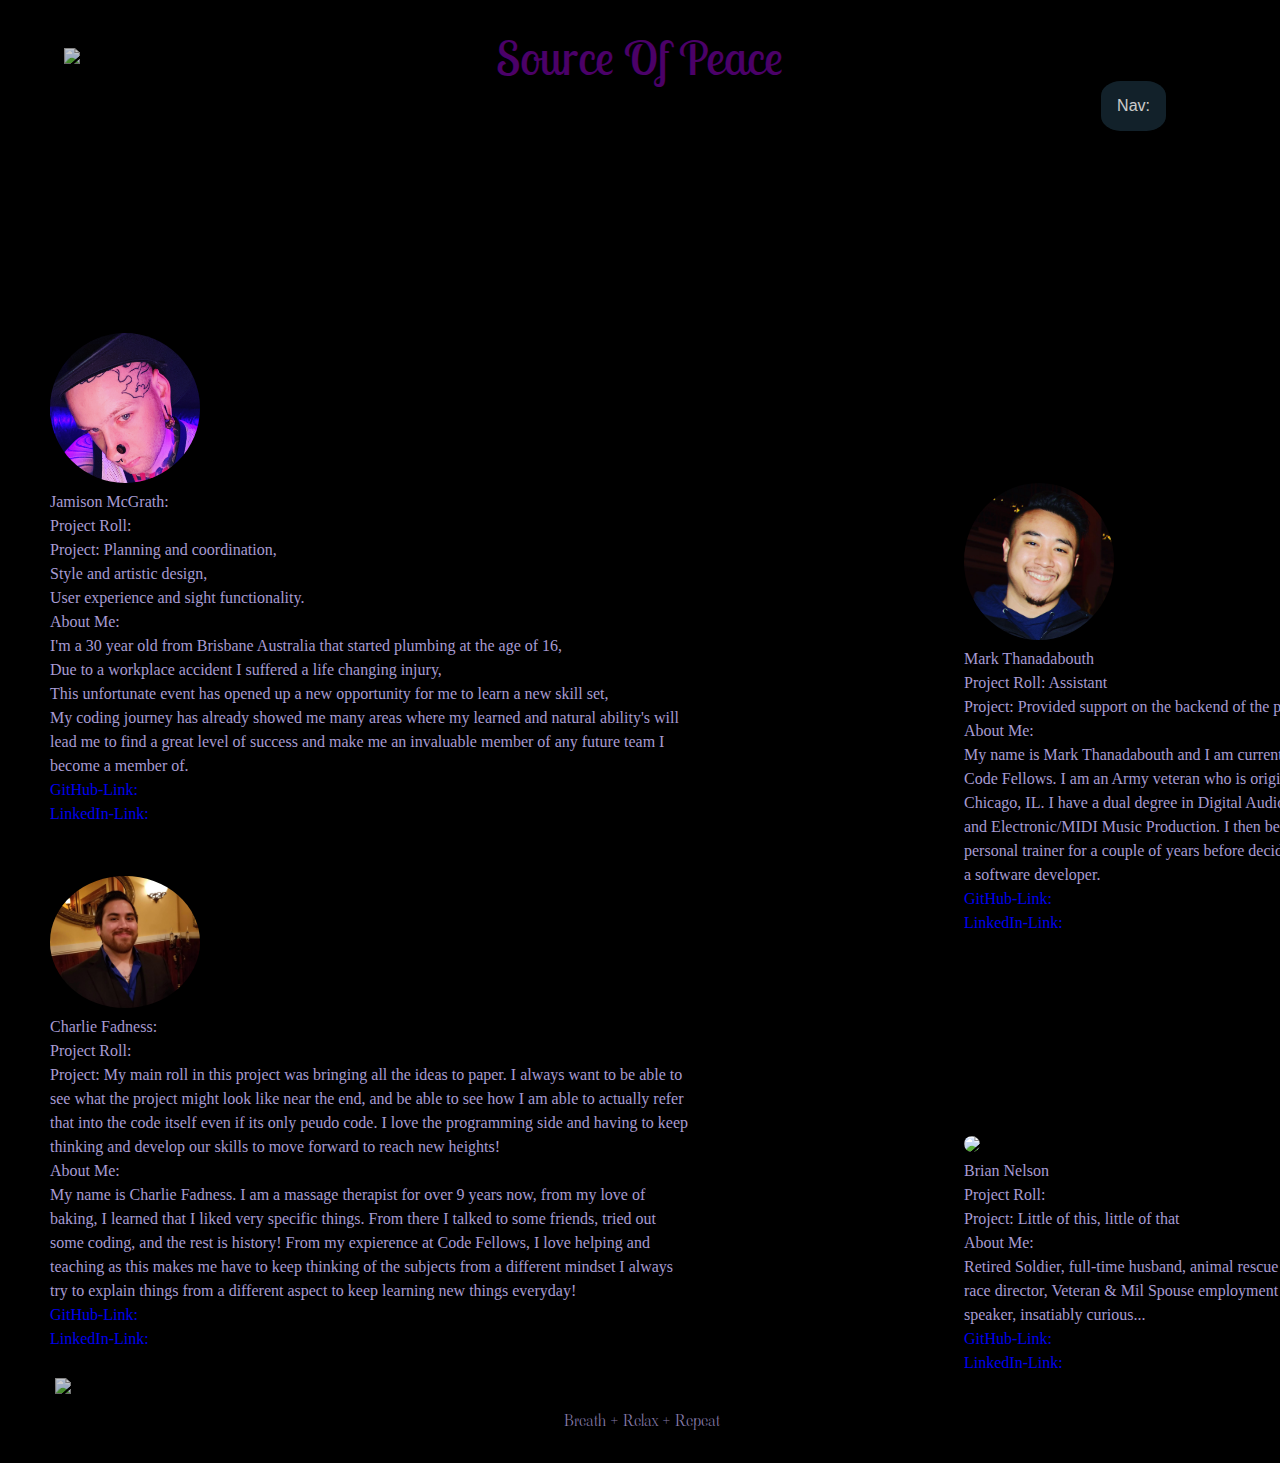
==== html/about_us.html @ ba15ec2c "fixed about images" ====
<!DOCTYPE html>
<html lang="en">

<head>
  <title>Source Of Peace</title>
  <link rel="stylesheet" href="/css/reset.css">
  <link rel="stylesheet" href="/css/style.css">

  <link rel="preconnect" href="https://fonts.gstatic.com">
  <link href="https://fonts.googleapis.com/css2?family=Lobster+Two&display=swap" rel="stylesheet">

  <link rel="preconnect" href="https://fonts.gstatic.com">
  <link href="https://fonts.googleapis.com/css2?family=Viaoda+Libre&display=swap" rel="stylesheet">
</head>

<body>
  <header>
    <a href="/index.html"><img src="../img/newLogo.png"></a>
    <h1>Source Of Peace</h1>
    <div id="dropdown">
      <button id="dropbtn">Nav:</button>
      <div id="dropdown-content">
        <a href="../index.html">Home:</a>
        <a href="readings_&_reflections.html">Readings & Reflection:</a>
        <a href="./html/saved_reflections.html">Saved Reflections:</a>
        <a href="#">Settings:</a>
        <a href="about_us.html">About Us:</a>
      </div>
    </div>
  </header>
  <main>

    <section>
      <div id="div-left">
        <div class="about-1">
          <img class="selfie" src="../img/jamisoHeadShot.JPG">
          <h3>Jamison McGrath:</h3>
          <h4>Project Roll:</h4>
          <p>
            Project: Planning and coordination, <br> Style and artistic design, <br> User experience and sight functionality.   
          </p>
          <h4>About Me:</h4>
          <p>
            I'm a 30 year old from Brisbane Australia that started plumbing at the age of 16,<br>
            Due to a workplace accident I suffered a life changing injury,<br>
            This unfortunate event has opened up a new opportunity for me to learn a new skill set,<br>
            My coding journey has already showed me many areas where my learned and natural ability's will lead me to find a great level of success and make me an invaluable member of any future team I become a member of.
          </p>
          <ul>
            <li><a href="https://www.github.com/Jamisonlewin">GitHub-Link:</a></li>
            <li><a href="https://www.linkedin.com/in/jamisonmcgrath/">LinkedIn-Link:</a></li>
          </ul>
        </div>
        <div class="about-1">
          <img class="selfie" src="../img/CharlieFadnessHeadShot.jpg">
          <h3>Charlie Fadness:</h3>
          <h4>Project Roll:</h4>
          <p>
            Project: My main roll in this project was bringing all the ideas to paper. I always want to be able to see what the project might look like near the end, and be able to see how I am able to actually refer that into the code itself even if its only peudo code. I love the programming side and having to keep thinking and develop our skills to move forward to reach new heights!
          </p>
          <h4>About Me:</h4>
          <p>
            My name is Charlie Fadness. I am a massage therapist for over 9 years now, from my love of baking, I learned that I liked very specific things. From there I talked to some friends, tried out some coding, and the rest is history! From my expierence at Code Fellows, I love helping and teaching as this makes me have to keep thinking of the subjects from a different mindset I always try to explain things from a different aspect to keep learning new things everyday!
          </p>
          <ul>
            <li><a href="https://www.github.com/fadnesscharlie">GitHub-Link:</a></li>
            <li><a href="https://www.linkedin.com/in/cfadness/">LinkedIn-Link:</a></li>
          </ul>
        </div>
      </div>
      <div id="div-right">
        <div class="about-2">
          <img class="selfie" src="../img/MThanadabouth.jpg">
          <h3>Mark Thanadabouth</h3>
          <h4>Project Roll: Assistant</h4>
          <p>
            Project: Provided support on the backend of the project.
          </p>
          <h4>About Me:</h4>
          <p>
            My name is Mark Thanadabouth and I am currently a student at Code Fellows. I am an Army veteran who is originally from Chicago, IL. I have a dual degree in Digital Audio Engineering and Electronic/MIDI Music Production. I then became a personal trainer for a couple of years before deciding to become a software developer.
          </p>
          <ul>
            <li><a href="https://www.github.com/markjackson28">GitHub-Link:</a></li>
            <li><a href="https://www.linkedin.com/in/markjackson28/">LinkedIn-Link:</a></li>
          </ul>
        </div>
        <div class="about-2">
          <img class="selfie" src="../img/Brian Nelson.jpeg">
          <h3>Brian Nelson</h3>
          <h4>Project Roll:</h4>
          <p>
            Project: Little of this, little of that
          </p>
          <h4>About Me:</h4>
          <p>
            Retired Soldier, full-time husband, animal rescue co-founder, race director, Veteran & Mil Spouse employment agency, TEDx speaker, insatiably curious...
          </p>
          <ul>
            <li><a href="https://www.github.com/briansnelson">GitHub-Link:</a></li>
            <li><a href="https://www.linkedin.com/in/brianspencernelson/">LinkedIn-Link:</a></li>
          </ul>
        </div>

      </div>
    </section>
  </main>
  <footer>
    <a href="/index.html"><img src="../img/newLogo.png"></a>
    <h2>Breath + Relax + Repeat</h2>
  </footer>

</body>

</html>
---- css/style.css ----
/* body all pages */
body {
  background-color: black;
  color: rgb(167, 155, 211);
}

/* Background image all pages */
body {
  background-image: url(../img/purple-flower.png);
  background-repeat: no-repeat;
  background-size: 100vh;
  background-position: center;
  background-attachment: fixed;
}

/* Header all pages */
header {
  background-color: rgba(68, 68, 68, 0);
  height: 100px;
  opacity: 0.8;
  border-radius: 15px;
  width: 90%;
  margin: auto;
  margin-top: 33px;
  text-align: justify;
}

/* Header logo all pages */
header img {
  position: relative;
  margin-top: 15px;
  float: left;
  width: 111px;
}

/* Header page name all pages */
h1 {
 font-family: 'Lobster Two', cursive;
 font-size: 3em;
 color: rgb(94, 2, 131);
 position: relative;
 margin-left: 37.5%;
 margin-top: 15px;
}

/* drop down nav all pages */
#dropbtn {
  background-color: #4c8caf4d;
  color: white;
  padding: 16px;
  font-size: 16px;
  border: none;
  cursor: pointer;
  border-radius: 30%;
}

/* drop down nav all pages */
#dropdown {
  position: relative;
  /* display: inline-block; */
  float: right;
  padding-right: 50px;
}

/* drop down nav all pages */
#dropdown-content {
  display: none;
  position: absolute;
  background-color: #000000;
  min-width: 160px;
  box-shadow: 0px 8px 16px 0px rgba(0,0,0,0.2);
  z-index: 1;
}

/* drop down nav all pages */
#dropdown-content a {
  color: rgb(255, 255, 255);
  padding: 12px 16px;
  text-decoration: none;
  display: block;
}

/* drop down nav all pages */
#dropdown-content a:hover {
  background-color: #f1f1f12e
}

/* drop down nav all pages */
#dropdown:hover #dropdown-content {
  display: block;
}

/* drop down nav all pages */
#dropdown:hover #dropbtn {
  background-color: #3e8e4144;
}

/* Footer all pages */
footer {
  height: 100px;
  background-color: rgba(68, 68, 68, 0);
  opacity: 0.8;
  border-radius: 15px;
  width: 90%;
  margin: auto;
  margin-bottom: 15px;
  margin-top: 30vh;
  position: absolute;
  text-align: justify;
}

/* Footer logo all pages */
footer img {
  position: relative;
  margin-top: 15px;
  float: left;
  margin-left: 55px;
  width: 111px;
}

/* Footer mindful tip all pages */
h2 {
  font-family: 'Viaoda Libre', cursive;
  position: relative;
  padding-left: 49%;
  padding-top: 50px;
}

/* section grid all pages */
section {
  padding-top: 100px;
  display: grid;
  grid-template-columns: 1fr 1fr;
}

/* div left all pages */
#div-left{
  height: 90vh;
  width: 50vw;
  padding-left: 50px;
  padding-top: 50px;
}

/* div right all pages */
#div-right{
  height: 90vh;
  width: 50vw;
  padding-left: 50px;
  padding-top: 50px;
}

/* welcome greeting index page */
#welcomeGreeting {
  color: rgb(54, 37, 209);
  font-size: 2em;
  font-weight: bolder;
  line-height: 1.5;
  font-family: 'Charm', cursive;
  padding-top: 50px;
  width: 40%;
}

/* Timer on index page */
#timer {
  border: 4px solid white;
  width: 100px;
  height: 100px;
  margin-left: 300px;
  margin-top: 30px;
}

/* button for timer */
#button {
  border: 4px solid white;
  width: 100px;
  height: 100px;
  margin-left: 300px;
  margin-top: 30px;
}

/* about us div left */
.about-1 {
  padding-top: 50px;
  line-height: 1.5;
}

/* about div right */
.about-2 {
padding-top: 200px;
margin-left: 35%;
line-height: 1.5;
}

/* about us images */
.selfie {
  width: 150px;
  border-radius: 50%;
}

/* anchor tag all pages */
a {
  text-decoration: none;
}
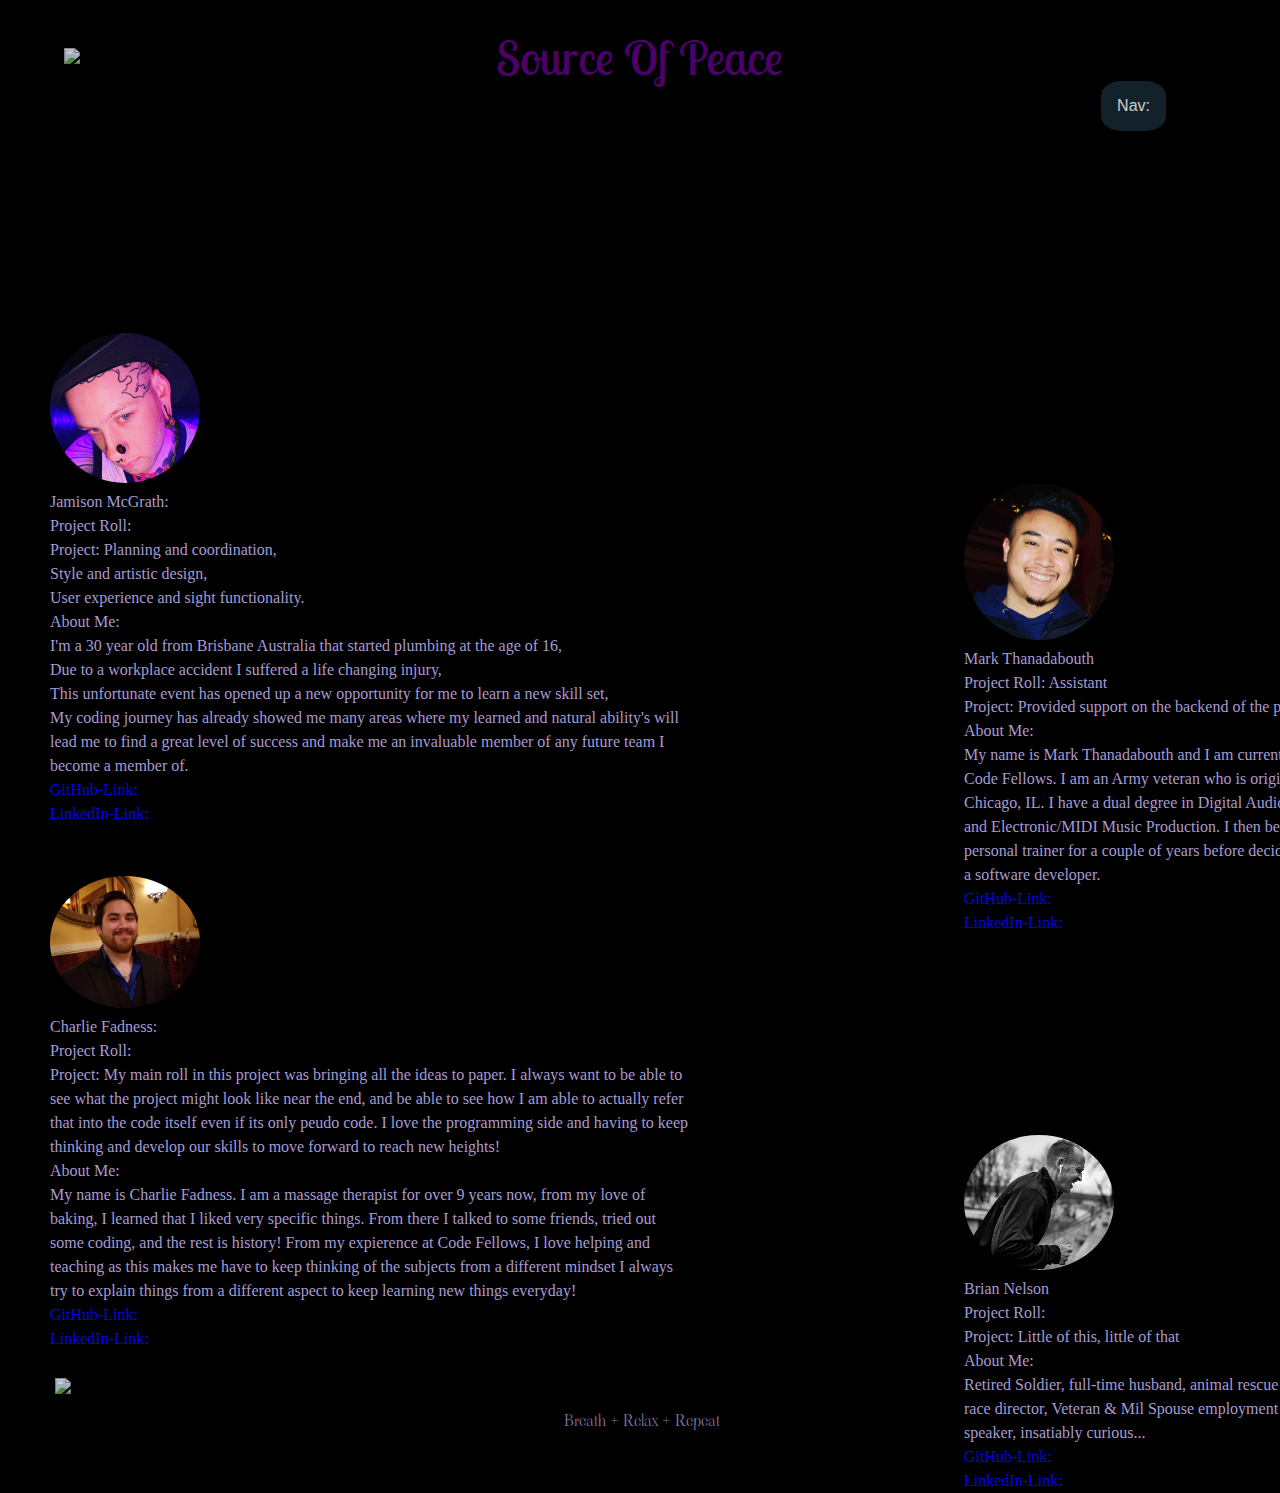
==== commit 7d8a79cc: "stuff" ====
--- a/html/about_us.html
+++ b/html/about_us.html
@@ -86,7 +86,7 @@
           </ul>
         </div>
         <div class="about-2">
-          <img class="selfie" src="../img/Brian Nelson.jpeg">
+          <img class="selfie" src="../img/BrianNelsonHeadShot.jpg">
           <h3>Brian Nelson</h3>
           <h4>Project Roll:</h4>
           <p>
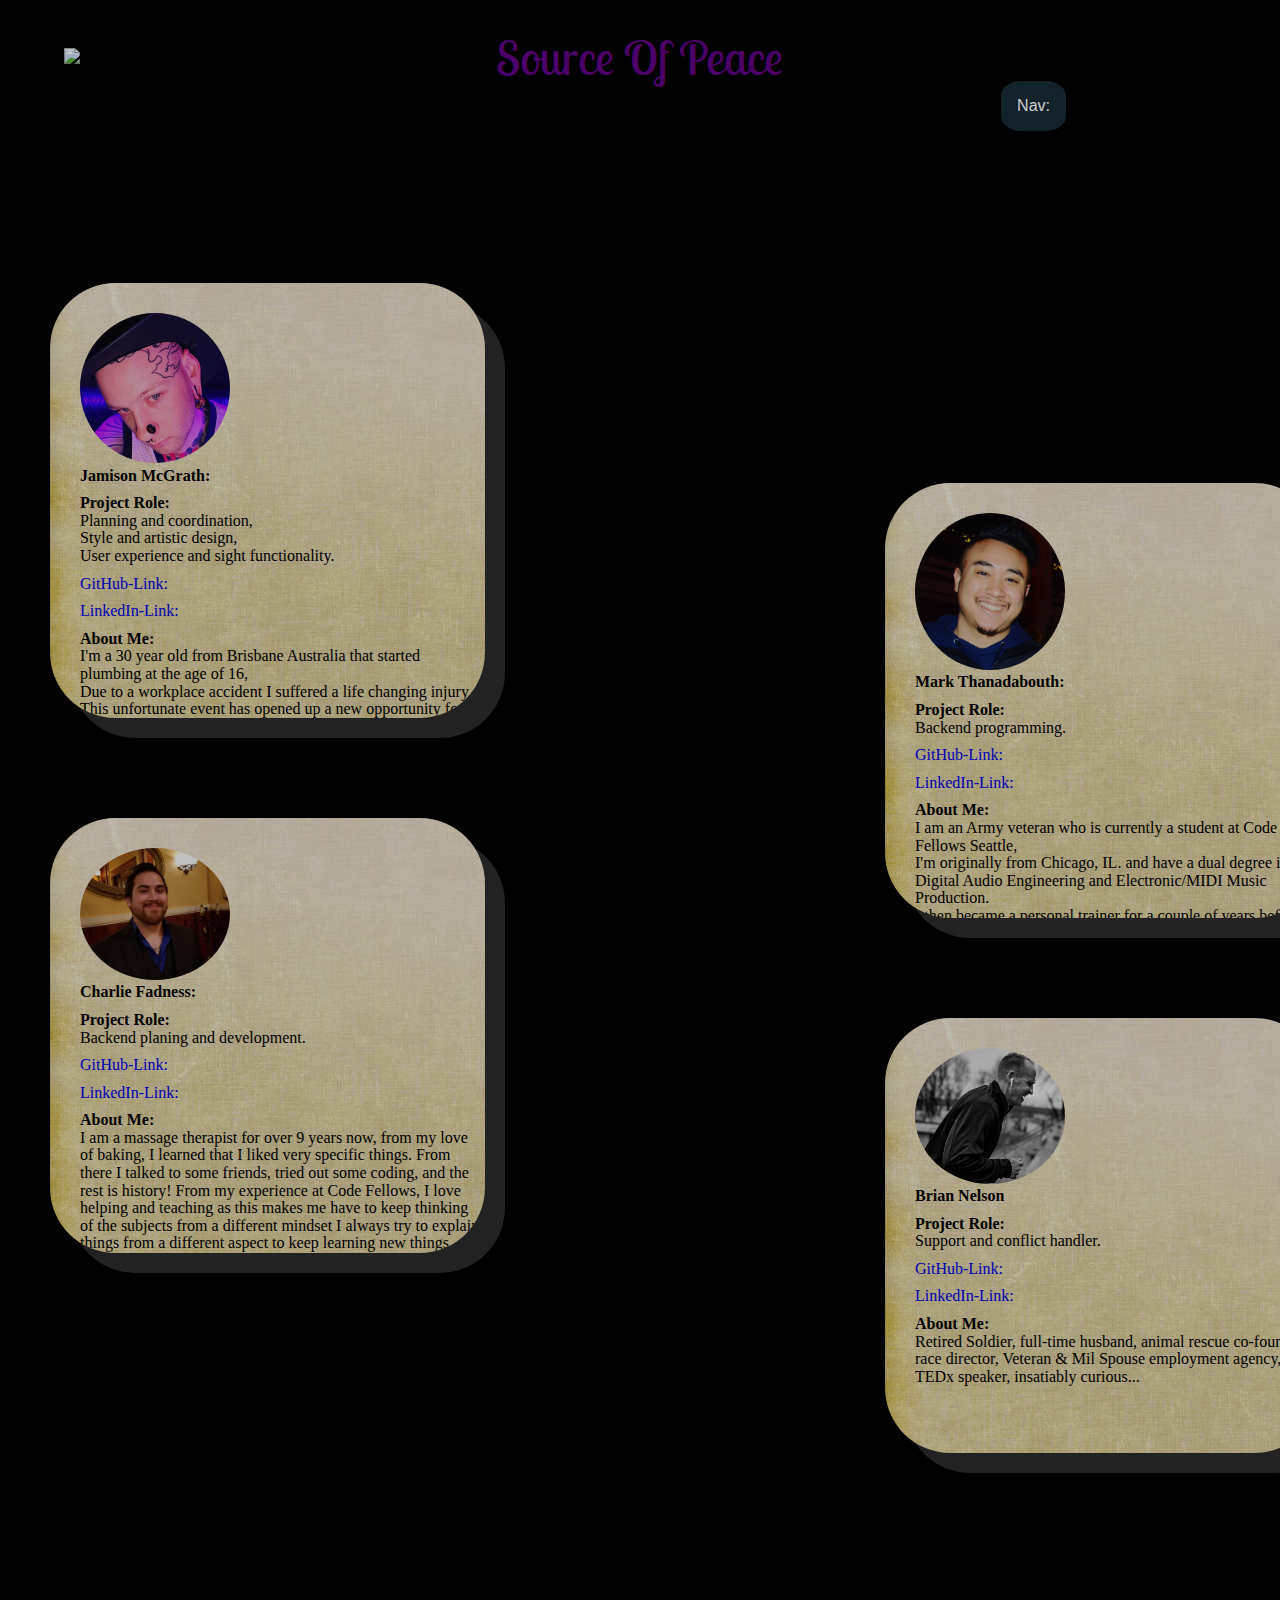
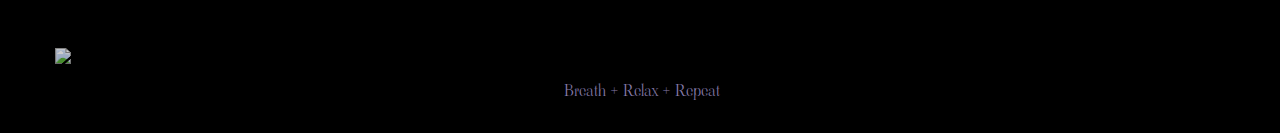
==== commit 1e89e39f: "fixed styling issues" ====
--- a/html/about_us.html
+++ b/html/about_us.html
@@ -21,7 +21,7 @@
       <button id="dropbtn">Nav:</button>
       <div id="dropdown-content">
         <a href="../index.html">Home:</a>
-        <a href="readings_&_reflections.html">Readings & Reflection:</a>
+        <a href="./readings_and_reflections.html">Readings & Reflection:</a>
         <a href="./html/saved_reflections.html">Saved Reflections:</a>
         <a href="#">Settings:</a>
         <a href="about_us.html">About Us:</a>
@@ -32,74 +32,85 @@
 
     <section>
       <div id="div-left">
-        <div class="about-1">
+        <div id="about-1">
           <img class="selfie" src="../img/jamisoHeadShot.JPG">
           <h3>Jamison McGrath:</h3>
-          <h4>Project Roll:</h4>
+          <h4>Project Role:</h4>
           <p>
-            Project: Planning and coordination, <br> Style and artistic design, <br> User experience and sight functionality.   
+            Planning and coordination, <br> Style and artistic design, <br> User experience and sight
+            functionality.
           </p>
+          <ul>
+            <li class="link"><a href="https://www.github.com/Jamisonlewin">GitHub-Link:</a></li>
+            <li class="link"><a href="https://www.linkedin.com/in/jamisonmcgrath/">LinkedIn-Link:</a></li>
+          </ul>
           <h4>About Me:</h4>
           <p>
             I'm a 30 year old from Brisbane Australia that started plumbing at the age of 16,<br>
             Due to a workplace accident I suffered a life changing injury,<br>
             This unfortunate event has opened up a new opportunity for me to learn a new skill set,<br>
-            My coding journey has already showed me many areas where my learned and natural ability's will lead me to find a great level of success and make me an invaluable member of any future team I become a member of.
+            My coding journey has already showed me many areas where my learned and natural ability's will lead me to
+            find a great level of success and make me an invaluable member of any future team I become a member of.
+          </p>
+        </div>
+        <div id="about-2">
+          <img class="selfie" src="../img/CharlieFadnessHeadShot.jpg">
+          <h3>Charlie Fadness:</h3>
+          <h4>Project Role:</h4>
+          <p>
+            Backend planing and development.
           </p>
           <ul>
-            <li><a href="https://www.github.com/Jamisonlewin">GitHub-Link:</a></li>
-            <li><a href="https://www.linkedin.com/in/jamisonmcgrath/">LinkedIn-Link:</a></li>
+            <li class="link"><a href="https://www.github.com/fadnesscharlie">GitHub-Link:</a></li>
+            <li class="link"><a href="https://www.linkedin.com/in/cfadness/">LinkedIn-Link:</a></li>
           </ul>
-        </div>
-        <div class="about-1">
-          <img class="selfie" src="../img/CharlieFadnessHeadShot.jpg">
-          <h3>Charlie Fadness:</h3>
-          <h4>Project Roll:</h4>
-          <p>
-            Project: My main roll in this project was bringing all the ideas to paper. I always want to be able to see what the project might look like near the end, and be able to see how I am able to actually refer that into the code itself even if its only peudo code. I love the programming side and having to keep thinking and develop our skills to move forward to reach new heights!
-          </p>
           <h4>About Me:</h4>
           <p>
-            My name is Charlie Fadness. I am a massage therapist for over 9 years now, from my love of baking, I learned that I liked very specific things. From there I talked to some friends, tried out some coding, and the rest is history! From my expierence at Code Fellows, I love helping and teaching as this makes me have to keep thinking of the subjects from a different mindset I always try to explain things from a different aspect to keep learning new things everyday!
+            I am a massage therapist for over 9 years now, from my love of baking, I learned that I liked very specific
+            things. From there I talked to some friends, tried out some coding, and the rest is history! From my
+            experience at Code Fellows, I love helping and teaching as this makes me have to keep thinking of the
+            subjects from a different mindset I always try to explain things from a different aspect to keep learning
+            new things everyday!
           </p>
-          <ul>
-            <li><a href="https://www.github.com/fadnesscharlie">GitHub-Link:</a></li>
-            <li><a href="https://www.linkedin.com/in/cfadness/">LinkedIn-Link:</a></li>
-          </ul>
         </div>
       </div>
       <div id="div-right">
-        <div class="about-2">
+        <div id="about-3">
           <img class="selfie" src="../img/MThanadabouth.jpg">
-          <h3>Mark Thanadabouth</h3>
-          <h4>Project Roll: Assistant</h4>
+          <h3>Mark Thanadabouth:</h3>
+          <h4>Project Role:</h4>
           <p>
-            Project: Provided support on the backend of the project.
+            Backend programming.
           </p>
+          <ul>
+            <li class="link"><a href="https://www.github.com/markjackson28">GitHub-Link:</a></li>
+            <li class="link"><a href="https://www.linkedin.com/in/markjackson28/">LinkedIn-Link:</a></li>
+          </ul>
           <h4>About Me:</h4>
           <p>
-            My name is Mark Thanadabouth and I am currently a student at Code Fellows. I am an Army veteran who is originally from Chicago, IL. I have a dual degree in Digital Audio Engineering and Electronic/MIDI Music Production. I then became a personal trainer for a couple of years before deciding to become a software developer.
+            I am an Army veteran who is currently a student at Code Fellows Seattle,<br>
+            I'm originally from Chicago, IL. and have a dual degree in Digital Audio Engineering and Electronic/MIDI
+            Music Production.<br>
+            I then became a personal trainer for a couple of years before deciding
+            to become a software developer.
+          </p>
+        </div>
+        <div id="about-4">
+          <img class="selfie" src="../img/BrianNelsonHeadShot.jpg">
+          <h3>Brian Nelson</h3>
+          <h4>Project Role:</h4>
+          <p>
+            Support and conflict handler.
           </p>
           <ul>
-            <li><a href="https://www.github.com/markjackson28">GitHub-Link:</a></li>
-            <li><a href="https://www.linkedin.com/in/markjackson28/">LinkedIn-Link:</a></li>
+            <li class="link"><a href="https://www.github.com/briansnelson">GitHub-Link:</a></li>
+            <li class="link"><a href="https://www.linkedin.com/in/brianspencernelson/">LinkedIn-Link:</a></li>
           </ul>
-        </div>
-        <div class="about-2">
-          <img class="selfie" src="../img/BrianNelsonHeadShot.jpg">
-          <h3>Brian Nelson</h3>
-          <h4>Project Roll:</h4>
-          <p>
-            Project: Little of this, little of that
-          </p>
           <h4>About Me:</h4>
           <p>
-            Retired Soldier, full-time husband, animal rescue co-founder, race director, Veteran & Mil Spouse employment agency, TEDx speaker, insatiably curious...
+            Retired Soldier, full-time husband, animal rescue co-founder, race director, Veteran & Mil Spouse employment
+            agency, TEDx speaker, insatiably curious...
           </p>
-          <ul>
-            <li><a href="https://www.github.com/briansnelson">GitHub-Link:</a></li>
-            <li><a href="https://www.linkedin.com/in/brianspencernelson/">LinkedIn-Link:</a></li>
-          </ul>
         </div>
 
       </div>
--- a/css/style.css
+++ b/css/style.css
@@ -45,6 +45,7 @@
 
 /* drop down nav all pages */
 #dropbtn {
+  margin-right: 100px;
   background-color: #4c8caf4d;
   color: white;
   padding: 16px;
@@ -104,7 +105,7 @@
   width: 90%;
   margin: auto;
   margin-bottom: 15px;
-  margin-top: 30vh;
+  margin-top: 60vh;
   position: absolute;
   text-align: justify;
 }
@@ -202,5 +203,90 @@
   text-decoration: none;
 }
 
-
-
+h4 {
+  font-weight: bolder;
+  padding-top: 10px;
+}
+
+h3 {
+  font-weight: bolder;
+}
+
+.link {
+  padding-top: 10px;
+}
+
+#about-1 {
+  background-image: url(../img/bookBackgroundTextBox.jpeg);
+  width: 400px;
+  height: 375px;
+  opacity: 0.75;
+  color: black;
+  border-radius: 15%;
+  padding-top: 30px;
+  padding-left: 30px;
+  padding-right: 5px;
+  padding-bottom: 30px;
+  box-shadow: 20px 20px rgba(128, 128, 128, 0.357);
+  line-height: 1.1;
+  overflow: scroll;
+  margin-bottom: 100px;
+}
+
+::-webkit-scrollbar {
+  display: none;
+}
+
+#about-2 {
+  background-image: url(../img/bookBackgroundTextBox.jpeg);
+  width: 400px;
+  height: 375px;
+  opacity: 0.75;
+  color: black;
+  border-radius: 15%;
+  padding-top: 30px;
+  padding-left: 30px;
+  padding-right: 5px;
+  padding-bottom: 30px;
+  box-shadow: 20px 20px rgba(128, 128, 128, 0.357);
+  line-height: 1.1;
+  overflow: scroll;
+  margin-bottom: 100px;
+}
+
+#about-3 {
+  margin-top: 200px;
+  margin-left: 145px;
+  background-image: url(../img/bookBackgroundTextBox.jpeg);
+  width: 400px;
+  height: 375px;
+  opacity: 0.75;
+  color: black;
+  border-radius: 15%;
+  padding-top: 30px;
+  padding-left: 30px;
+  padding-right: 5px;
+  padding-bottom: 30px;
+  box-shadow: 20px 20px rgba(128, 128, 128, 0.357);
+  line-height: 1.1;
+  overflow: scroll;
+  margin-bottom: 100px;
+}
+
+#about-4 {
+  margin-left: 145px;
+  background-image: url(../img/bookBackgroundTextBox.jpeg);
+  width: 400px;
+  height: 375px;
+  opacity: 0.75;
+  color: black;
+  border-radius: 15%;
+  padding-top: 30px;
+  padding-left: 30px;
+  padding-right: 5px;
+  padding-bottom: 30px;
+  box-shadow: 20px 20px rgba(128, 128, 128, 0.357);
+  line-height: 1.1;
+  overflow: scroll;
+  margin-bottom: 200px;
+}
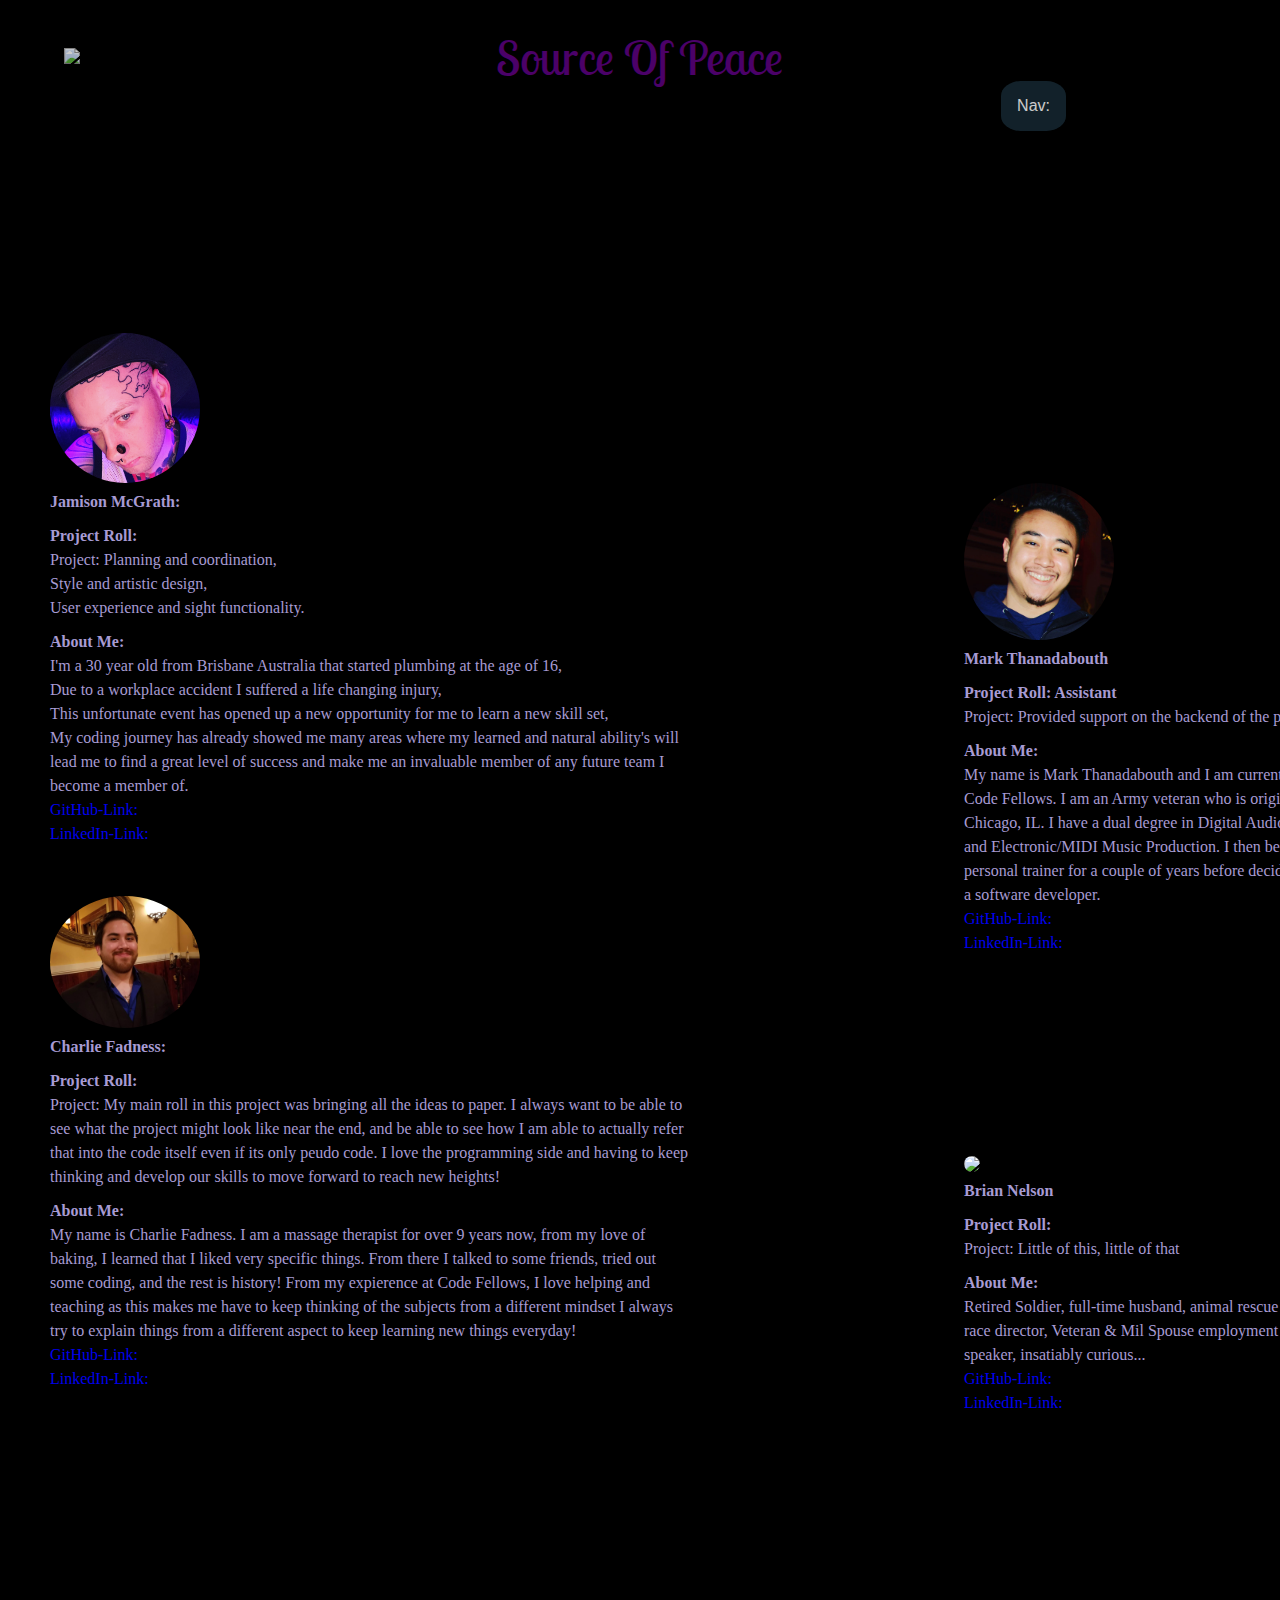
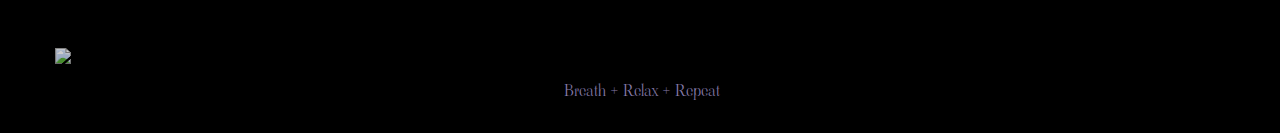
==== commit 8ba0345f: "needed to make a new branch" ====
--- a/html/about_us.html
+++ b/html/about_us.html
@@ -21,9 +21,8 @@
       <button id="dropbtn">Nav:</button>
       <div id="dropdown-content">
         <a href="../index.html">Home:</a>
-        <a href="./readings_and_reflections.html">Readings & Reflection:</a>
-        <a href="./html/saved_reflections.html">Saved Reflections:</a>
-        <a href="#">Settings:</a>
+        <a href="readings_and_reflections.html">Readings & Reflection:</a>
+        <a href="saved_reflections.html">Saved Reflections:</a>
         <a href="about_us.html">About Us:</a>
       </div>
     </div>
@@ -32,85 +31,74 @@
 
     <section>
       <div id="div-left">
-        <div id="about-1">
+        <div class="about-1">
           <img class="selfie" src="../img/jamisoHeadShot.JPG">
           <h3>Jamison McGrath:</h3>
-          <h4>Project Role:</h4>
+          <h4>Project Roll:</h4>
           <p>
-            Planning and coordination, <br> Style and artistic design, <br> User experience and sight
-            functionality.
+            Project: Planning and coordination, <br> Style and artistic design, <br> User experience and sight functionality.   
           </p>
-          <ul>
-            <li class="link"><a href="https://www.github.com/Jamisonlewin">GitHub-Link:</a></li>
-            <li class="link"><a href="https://www.linkedin.com/in/jamisonmcgrath/">LinkedIn-Link:</a></li>
-          </ul>
           <h4>About Me:</h4>
           <p>
             I'm a 30 year old from Brisbane Australia that started plumbing at the age of 16,<br>
             Due to a workplace accident I suffered a life changing injury,<br>
             This unfortunate event has opened up a new opportunity for me to learn a new skill set,<br>
-            My coding journey has already showed me many areas where my learned and natural ability's will lead me to
-            find a great level of success and make me an invaluable member of any future team I become a member of.
+            My coding journey has already showed me many areas where my learned and natural ability's will lead me to find a great level of success and make me an invaluable member of any future team I become a member of.
           </p>
+          <ul>
+            <li><a href="https://www.github.com/Jamisonlewin">GitHub-Link:</a></li>
+            <li><a href="https://www.linkedin.com/in/jamisonmcgrath/">LinkedIn-Link:</a></li>
+          </ul>
         </div>
-        <div id="about-2">
+        <div class="about-1">
           <img class="selfie" src="../img/CharlieFadnessHeadShot.jpg">
           <h3>Charlie Fadness:</h3>
-          <h4>Project Role:</h4>
+          <h4>Project Roll:</h4>
           <p>
-            Backend planing and development.
+            Project: My main roll in this project was bringing all the ideas to paper. I always want to be able to see what the project might look like near the end, and be able to see how I am able to actually refer that into the code itself even if its only peudo code. I love the programming side and having to keep thinking and develop our skills to move forward to reach new heights!
+          </p>
+          <h4>About Me:</h4>
+          <p>
+            My name is Charlie Fadness. I am a massage therapist for over 9 years now, from my love of baking, I learned that I liked very specific things. From there I talked to some friends, tried out some coding, and the rest is history! From my expierence at Code Fellows, I love helping and teaching as this makes me have to keep thinking of the subjects from a different mindset I always try to explain things from a different aspect to keep learning new things everyday!
           </p>
           <ul>
-            <li class="link"><a href="https://www.github.com/fadnesscharlie">GitHub-Link:</a></li>
-            <li class="link"><a href="https://www.linkedin.com/in/cfadness/">LinkedIn-Link:</a></li>
+            <li><a href="https://www.github.com/fadnesscharlie">GitHub-Link:</a></li>
+            <li><a href="https://www.linkedin.com/in/cfadness/">LinkedIn-Link:</a></li>
           </ul>
-          <h4>About Me:</h4>
-          <p>
-            I am a massage therapist for over 9 years now, from my love of baking, I learned that I liked very specific
-            things. From there I talked to some friends, tried out some coding, and the rest is history! From my
-            experience at Code Fellows, I love helping and teaching as this makes me have to keep thinking of the
-            subjects from a different mindset I always try to explain things from a different aspect to keep learning
-            new things everyday!
-          </p>
         </div>
       </div>
       <div id="div-right">
-        <div id="about-3">
+        <div class="about-2">
           <img class="selfie" src="../img/MThanadabouth.jpg">
-          <h3>Mark Thanadabouth:</h3>
-          <h4>Project Role:</h4>
+          <h3>Mark Thanadabouth</h3>
+          <h4>Project Roll: Assistant</h4>
           <p>
-            Backend programming.
+            Project: Provided support on the backend of the project.
+          </p>
+          <h4>About Me:</h4>
+          <p>
+            My name is Mark Thanadabouth and I am currently a student at Code Fellows. I am an Army veteran who is originally from Chicago, IL. I have a dual degree in Digital Audio Engineering and Electronic/MIDI Music Production. I then became a personal trainer for a couple of years before deciding to become a software developer.
           </p>
           <ul>
-            <li class="link"><a href="https://www.github.com/markjackson28">GitHub-Link:</a></li>
-            <li class="link"><a href="https://www.linkedin.com/in/markjackson28/">LinkedIn-Link:</a></li>
+            <li><a href="https://www.github.com/markjackson28">GitHub-Link:</a></li>
+            <li><a href="https://www.linkedin.com/in/markjackson28/">LinkedIn-Link:</a></li>
           </ul>
+        </div>
+        <div class="about-2">
+          <img class="selfie" src="../img/Brian Nelson.jpeg">
+          <h3>Brian Nelson</h3>
+          <h4>Project Roll:</h4>
+          <p>
+            Project: Little of this, little of that
+          </p>
           <h4>About Me:</h4>
           <p>
-            I am an Army veteran who is currently a student at Code Fellows Seattle,<br>
-            I'm originally from Chicago, IL. and have a dual degree in Digital Audio Engineering and Electronic/MIDI
-            Music Production.<br>
-            I then became a personal trainer for a couple of years before deciding
-            to become a software developer.
-          </p>
-        </div>
-        <div id="about-4">
-          <img class="selfie" src="../img/BrianNelsonHeadShot.jpg">
-          <h3>Brian Nelson</h3>
-          <h4>Project Role:</h4>
-          <p>
-            Support and conflict handler.
+            Retired Soldier, full-time husband, animal rescue co-founder, race director, Veteran & Mil Spouse employment agency, TEDx speaker, insatiably curious...
           </p>
           <ul>
-            <li class="link"><a href="https://www.github.com/briansnelson">GitHub-Link:</a></li>
-            <li class="link"><a href="https://www.linkedin.com/in/brianspencernelson/">LinkedIn-Link:</a></li>
+            <li><a href="https://www.github.com/briansnelson">GitHub-Link:</a></li>
+            <li><a href="https://www.linkedin.com/in/brianspencernelson/">LinkedIn-Link:</a></li>
           </ul>
-          <h4>About Me:</h4>
-          <p>
-            Retired Soldier, full-time husband, animal rescue co-founder, race director, Veteran & Mil Spouse employment
-            agency, TEDx speaker, insatiably curious...
-          </p>
         </div>
 
       </div>
--- a/css/style.css
+++ b/css/style.css
@@ -158,7 +158,6 @@
   line-height: 1.5;
   font-family: 'Charm', cursive;
   padding-top: 50px;
-  width: 40%;
 }
 
 /* Timer on index page */
@@ -290,3 +289,20 @@
   overflow: scroll;
   margin-bottom: 200px;
 }
+
+#left-content {
+  background-image: url(../img/bookBackgroundTextBox.jpeg);
+  width: 400px;
+  height: 375px;
+  opacity: 0.75;
+  color: black;
+  border-radius: 15%;
+  padding-top: 30px;
+  padding-left: 30px;
+  padding-right: 15px;
+  padding-bottom: 30px;
+  box-shadow: 20px 20px rgba(128, 128, 128, 0.357);
+  line-height: 1.1;
+  overflow: scroll;
+  margin-bottom: 100px;
+}
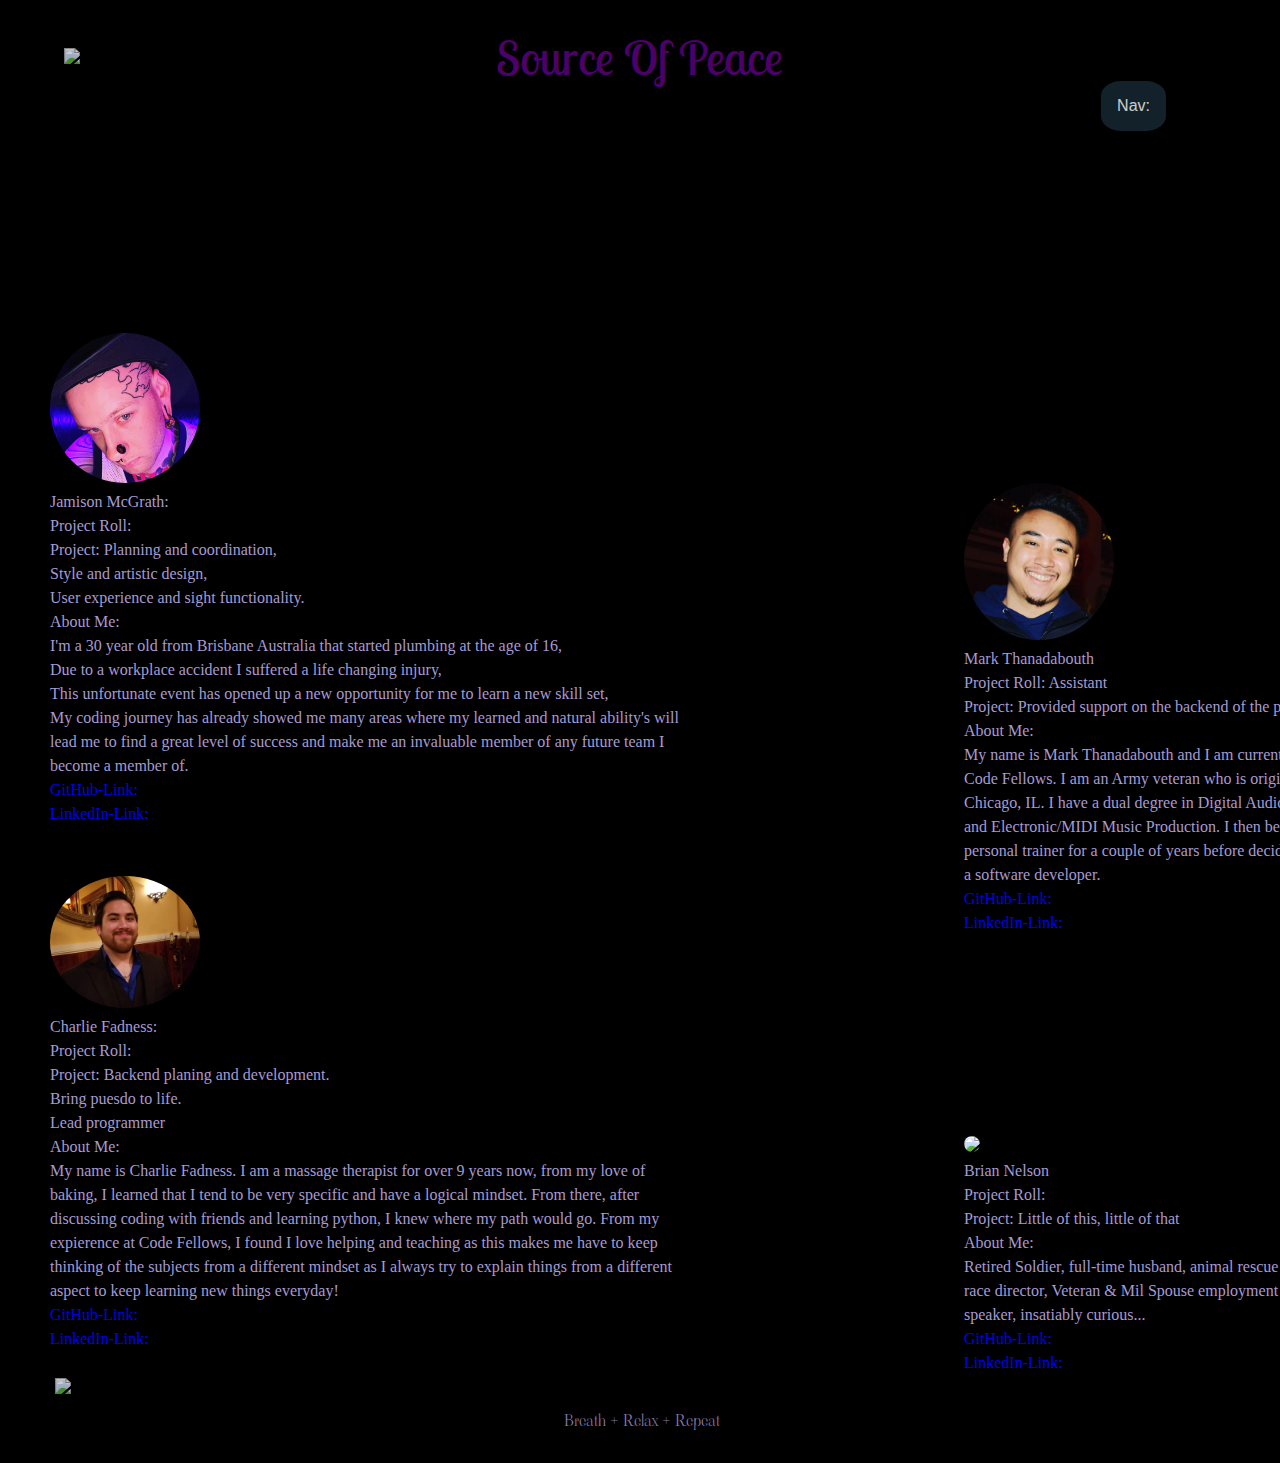
==== commit acb6d42b: "finished form, aboutme, and homepage" ====
--- a/html/about_us.html
+++ b/html/about_us.html
@@ -55,11 +55,11 @@
           <h3>Charlie Fadness:</h3>
           <h4>Project Roll:</h4>
           <p>
-            Project: My main roll in this project was bringing all the ideas to paper. I always want to be able to see what the project might look like near the end, and be able to see how I am able to actually refer that into the code itself even if its only peudo code. I love the programming side and having to keep thinking and develop our skills to move forward to reach new heights!
+            Project: Backend planing and development. <br>Bring puesdo to life. <br>Lead programmer
           </p>
           <h4>About Me:</h4>
           <p>
-            My name is Charlie Fadness. I am a massage therapist for over 9 years now, from my love of baking, I learned that I liked very specific things. From there I talked to some friends, tried out some coding, and the rest is history! From my expierence at Code Fellows, I love helping and teaching as this makes me have to keep thinking of the subjects from a different mindset I always try to explain things from a different aspect to keep learning new things everyday!
+            My name is Charlie Fadness. I am a massage therapist for over 9 years now, from my love of baking, I learned that I tend to be very specific and have a logical mindset. From there, after discussing coding with friends and learning python, I knew where my path would go. From my expierence at Code Fellows, I found I love helping and teaching as this makes me have to keep thinking of the subjects from a different mindset as I always try to explain things from a different aspect to keep learning new things everyday!
           </p>
           <ul>
             <li><a href="https://www.github.com/fadnesscharlie">GitHub-Link:</a></li>
--- a/css/style.css
+++ b/css/style.css
@@ -45,7 +45,6 @@
 
 /* drop down nav all pages */
 #dropbtn {
-  margin-right: 100px;
   background-color: #4c8caf4d;
   color: white;
   padding: 16px;
@@ -105,7 +104,7 @@
   width: 90%;
   margin: auto;
   margin-bottom: 15px;
-  margin-top: 60vh;
+  margin-top: 30vh;
   position: absolute;
   text-align: justify;
 }
@@ -158,6 +157,7 @@
   line-height: 1.5;
   font-family: 'Charm', cursive;
   padding-top: 50px;
+  width: 40%;
 }
 
 /* Timer on index page */
@@ -202,107 +202,7 @@
   text-decoration: none;
 }
 
-h4 {
-  font-weight: bolder;
-  padding-top: 10px;
-}
-
-h3 {
-  font-weight: bolder;
-}
-
-.link {
-  padding-top: 10px;
-}
-
-#about-1 {
-  background-image: url(../img/bookBackgroundTextBox.jpeg);
-  width: 400px;
-  height: 375px;
-  opacity: 0.75;
-  color: black;
-  border-radius: 15%;
-  padding-top: 30px;
-  padding-left: 30px;
-  padding-right: 5px;
-  padding-bottom: 30px;
-  box-shadow: 20px 20px rgba(128, 128, 128, 0.357);
-  line-height: 1.1;
-  overflow: scroll;
-  margin-bottom: 100px;
-}
-
-::-webkit-scrollbar {
-  display: none;
-}
-
-#about-2 {
-  background-image: url(../img/bookBackgroundTextBox.jpeg);
-  width: 400px;
-  height: 375px;
-  opacity: 0.75;
-  color: black;
-  border-radius: 15%;
-  padding-top: 30px;
-  padding-left: 30px;
-  padding-right: 5px;
-  padding-bottom: 30px;
-  box-shadow: 20px 20px rgba(128, 128, 128, 0.357);
-  line-height: 1.1;
-  overflow: scroll;
-  margin-bottom: 100px;
-}
-
-#about-3 {
-  margin-top: 200px;
-  margin-left: 145px;
-  background-image: url(../img/bookBackgroundTextBox.jpeg);
-  width: 400px;
-  height: 375px;
-  opacity: 0.75;
-  color: black;
-  border-radius: 15%;
-  padding-top: 30px;
-  padding-left: 30px;
-  padding-right: 5px;
-  padding-bottom: 30px;
-  box-shadow: 20px 20px rgba(128, 128, 128, 0.357);
-  line-height: 1.1;
-  overflow: scroll;
-  margin-bottom: 100px;
-}
-
-#about-4 {
-  margin-left: 145px;
-  background-image: url(../img/bookBackgroundTextBox.jpeg);
-  width: 400px;
-  height: 375px;
-  opacity: 0.75;
-  color: black;
-  border-radius: 15%;
-  padding-top: 30px;
-  padding-left: 30px;
-  padding-right: 5px;
-  padding-bottom: 30px;
-  box-shadow: 20px 20px rgba(128, 128, 128, 0.357);
-  line-height: 1.1;
-  overflow: scroll;
-  margin-bottom: 200px;
-}
-
-#left-content {
-  background-image: url(../img/bookBackgroundTextBox.jpeg);
-  width: 400px;
-  height: 375px;
-  opacity: 0.75;
-  color: black;
-  border-radius: 15%;
-  padding-top: 30px;
-  padding-left: 30px;
-  padding-right: 15px;
-  padding-bottom: 30px;
-  box-shadow: 20px 20px rgba(128, 128, 128, 0.357);
-  line-height: 1.1;
-  overflow: scroll;
-  margin-bottom: 100px;
-}
+.hidden {
+  visibility: hidden;
+}
+
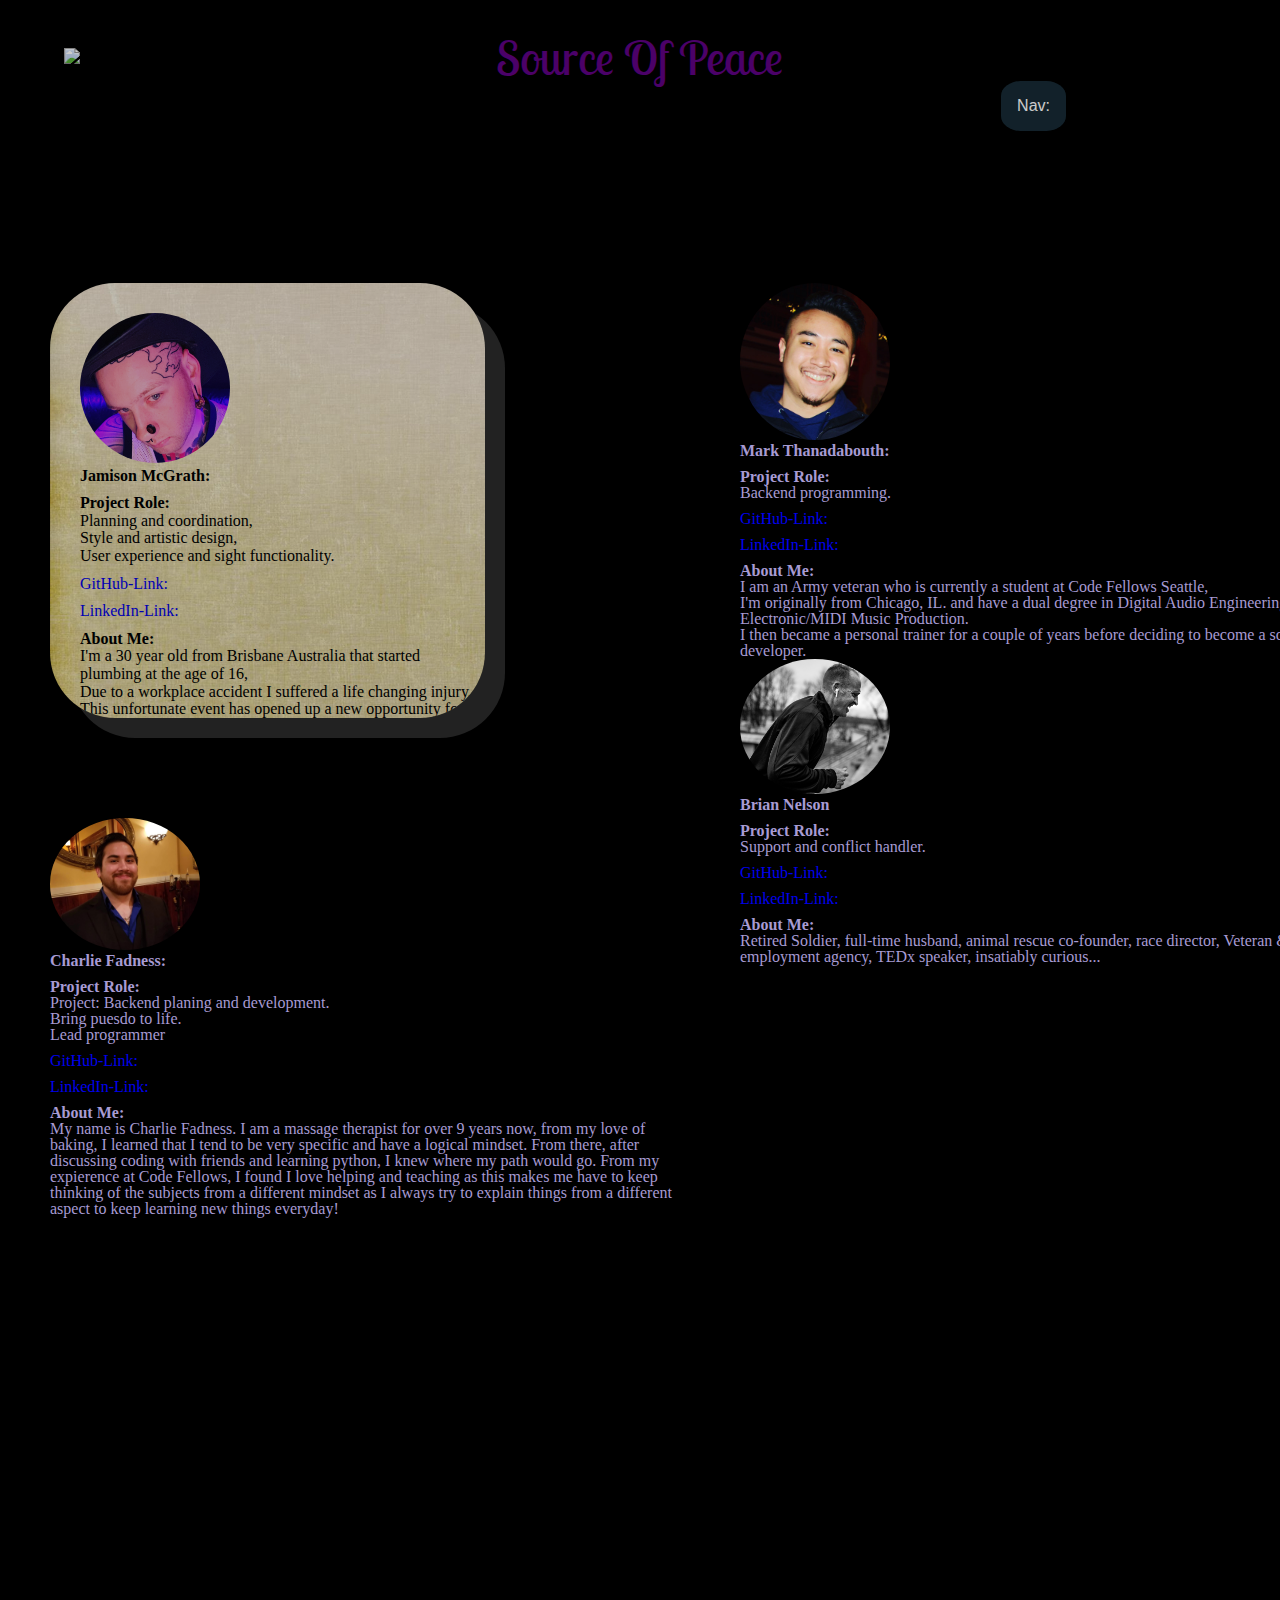
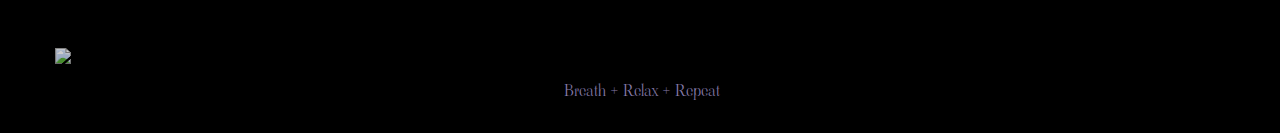
==== commit e8c39114: "Merge branch 'dev' into final-eddit" ====
--- a/html/about_us.html
+++ b/html/about_us.html
@@ -23,6 +23,7 @@
         <a href="../index.html">Home:</a>
         <a href="readings_and_reflections.html">Readings & Reflection:</a>
         <a href="saved_reflections.html">Saved Reflections:</a>
+
         <a href="about_us.html">About Us:</a>
       </div>
     </div>
@@ -31,74 +32,82 @@
 
     <section>
       <div id="div-left">
-        <div class="about-1">
+        <div id="about-1">
           <img class="selfie" src="../img/jamisoHeadShot.JPG">
           <h3>Jamison McGrath:</h3>
-          <h4>Project Roll:</h4>
+          <h4>Project Role:</h4>
           <p>
-            Project: Planning and coordination, <br> Style and artistic design, <br> User experience and sight functionality.   
+            Planning and coordination, <br> Style and artistic design, <br> User experience and sight
+            functionality.
           </p>
+          <ul>
+            <li class="link"><a href="https://www.github.com/Jamisonlewin">GitHub-Link:</a></li>
+            <li class="link"><a href="https://www.linkedin.com/in/jamisonmcgrath/">LinkedIn-Link:</a></li>
+          </ul>
           <h4>About Me:</h4>
           <p>
             I'm a 30 year old from Brisbane Australia that started plumbing at the age of 16,<br>
             Due to a workplace accident I suffered a life changing injury,<br>
             This unfortunate event has opened up a new opportunity for me to learn a new skill set,<br>
-            My coding journey has already showed me many areas where my learned and natural ability's will lead me to find a great level of success and make me an invaluable member of any future team I become a member of.
+            My coding journey has already showed me many areas where my learned and natural ability's will lead me to
+            find a great level of success and make me an invaluable member of any future team I become a member of.
+          </p>
+        </div>
+        <div id="about-2">
+          <img class="selfie" src="../img/CharlieFadnessHeadShot.jpg">
+          <h3>Charlie Fadness:</h3>
+          <h4>Project Role:</h4>
+          <p>
+
+            Project: Backend planing and development. <br>Bring puesdo to life. <br>Lead programmer
           </p>
           <ul>
-            <li><a href="https://www.github.com/Jamisonlewin">GitHub-Link:</a></li>
-            <li><a href="https://www.linkedin.com/in/jamisonmcgrath/">LinkedIn-Link:</a></li>
+            <li class="link"><a href="https://www.github.com/fadnesscharlie">GitHub-Link:</a></li>
+            <li class="link"><a href="https://www.linkedin.com/in/cfadness/">LinkedIn-Link:</a></li>
           </ul>
-        </div>
-        <div class="about-1">
-          <img class="selfie" src="../img/CharlieFadnessHeadShot.jpg">
-          <h3>Charlie Fadness:</h3>
-          <h4>Project Roll:</h4>
-          <p>
-            Project: Backend planing and development. <br>Bring puesdo to life. <br>Lead programmer
-          </p>
           <h4>About Me:</h4>
           <p>
             My name is Charlie Fadness. I am a massage therapist for over 9 years now, from my love of baking, I learned that I tend to be very specific and have a logical mindset. From there, after discussing coding with friends and learning python, I knew where my path would go. From my expierence at Code Fellows, I found I love helping and teaching as this makes me have to keep thinking of the subjects from a different mindset as I always try to explain things from a different aspect to keep learning new things everyday!
           </p>
-          <ul>
-            <li><a href="https://www.github.com/fadnesscharlie">GitHub-Link:</a></li>
-            <li><a href="https://www.linkedin.com/in/cfadness/">LinkedIn-Link:</a></li>
-          </ul>
         </div>
       </div>
       <div id="div-right">
-        <div class="about-2">
+        <div id="about-3">
           <img class="selfie" src="../img/MThanadabouth.jpg">
-          <h3>Mark Thanadabouth</h3>
-          <h4>Project Roll: Assistant</h4>
+          <h3>Mark Thanadabouth:</h3>
+          <h4>Project Role:</h4>
           <p>
-            Project: Provided support on the backend of the project.
+            Backend programming.
           </p>
+          <ul>
+            <li class="link"><a href="https://www.github.com/markjackson28">GitHub-Link:</a></li>
+            <li class="link"><a href="https://www.linkedin.com/in/markjackson28/">LinkedIn-Link:</a></li>
+          </ul>
           <h4>About Me:</h4>
           <p>
-            My name is Mark Thanadabouth and I am currently a student at Code Fellows. I am an Army veteran who is originally from Chicago, IL. I have a dual degree in Digital Audio Engineering and Electronic/MIDI Music Production. I then became a personal trainer for a couple of years before deciding to become a software developer.
+            I am an Army veteran who is currently a student at Code Fellows Seattle,<br>
+            I'm originally from Chicago, IL. and have a dual degree in Digital Audio Engineering and Electronic/MIDI
+            Music Production.<br>
+            I then became a personal trainer for a couple of years before deciding
+            to become a software developer.
+          </p>
+        </div>
+        <div id="about-4">
+          <img class="selfie" src="../img/BrianNelsonHeadShot.jpg">
+          <h3>Brian Nelson</h3>
+          <h4>Project Role:</h4>
+          <p>
+            Support and conflict handler.
           </p>
           <ul>
-            <li><a href="https://www.github.com/markjackson28">GitHub-Link:</a></li>
-            <li><a href="https://www.linkedin.com/in/markjackson28/">LinkedIn-Link:</a></li>
+            <li class="link"><a href="https://www.github.com/briansnelson">GitHub-Link:</a></li>
+            <li class="link"><a href="https://www.linkedin.com/in/brianspencernelson/">LinkedIn-Link:</a></li>
           </ul>
-        </div>
-        <div class="about-2">
-          <img class="selfie" src="../img/Brian Nelson.jpeg">
-          <h3>Brian Nelson</h3>
-          <h4>Project Roll:</h4>
-          <p>
-            Project: Little of this, little of that
-          </p>
           <h4>About Me:</h4>
           <p>
-            Retired Soldier, full-time husband, animal rescue co-founder, race director, Veteran & Mil Spouse employment agency, TEDx speaker, insatiably curious...
+            Retired Soldier, full-time husband, animal rescue co-founder, race director, Veteran & Mil Spouse employment
+            agency, TEDx speaker, insatiably curious...
           </p>
-          <ul>
-            <li><a href="https://www.github.com/briansnelson">GitHub-Link:</a></li>
-            <li><a href="https://www.linkedin.com/in/brianspencernelson/">LinkedIn-Link:</a></li>
-          </ul>
         </div>
 
       </div>
--- a/css/style.css
+++ b/css/style.css
@@ -45,6 +45,7 @@
 
 /* drop down nav all pages */
 #dropbtn {
+  margin-right: 100px;
   background-color: #4c8caf4d;
   color: white;
   padding: 16px;
@@ -104,7 +105,7 @@
   width: 90%;
   margin: auto;
   margin-bottom: 15px;
-  margin-top: 30vh;
+  margin-top: 60vh;
   position: absolute;
   text-align: justify;
 }
@@ -157,7 +158,6 @@
   line-height: 1.5;
   font-family: 'Charm', cursive;
   padding-top: 50px;
-  width: 40%;
 }
 
 /* Timer on index page */
@@ -202,7 +202,112 @@
   text-decoration: none;
 }
 
+
+h4 {
+  font-weight: bolder;
+  padding-top: 10px;
+}
+
+h3 {
+  font-weight: bolder;
+}
+
+.link {
+  padding-top: 10px;
+}
+
+#about-1 {
+  background-image: url(../img/bookBackgroundTextBox.jpeg);
+  width: 400px;
+  height: 375px;
+  opacity: 0.75;
+  color: black;
+  border-radius: 15%;
+  padding-top: 30px;
+  padding-left: 30px;
+  padding-right: 5px;
+  padding-bottom: 30px;
+  box-shadow: 20px 20px rgba(128, 128, 128, 0.357);
+  line-height: 1.1;
+  overflow: scroll;
+  margin-bottom: 100px;
+}
+
+::-webkit-scrollbar {
+  display: none;
+
 .hidden {
   visibility: hidden;
-}
-
+
+}
+
+#about-2 {
+  background-image: url(../img/bookBackgroundTextBox.jpeg);
+  width: 400px;
+  height: 375px;
+  opacity: 0.75;
+  color: black;
+  border-radius: 15%;
+  padding-top: 30px;
+  padding-left: 30px;
+  padding-right: 5px;
+  padding-bottom: 30px;
+  box-shadow: 20px 20px rgba(128, 128, 128, 0.357);
+  line-height: 1.1;
+  overflow: scroll;
+  margin-bottom: 100px;
+}
+
+#about-3 {
+  margin-top: 200px;
+  margin-left: 145px;
+  background-image: url(../img/bookBackgroundTextBox.jpeg);
+  width: 400px;
+  height: 375px;
+  opacity: 0.75;
+  color: black;
+  border-radius: 15%;
+  padding-top: 30px;
+  padding-left: 30px;
+  padding-right: 5px;
+  padding-bottom: 30px;
+  box-shadow: 20px 20px rgba(128, 128, 128, 0.357);
+  line-height: 1.1;
+  overflow: scroll;
+  margin-bottom: 100px;
+}
+
+#about-4 {
+  margin-left: 145px;
+  background-image: url(../img/bookBackgroundTextBox.jpeg);
+  width: 400px;
+  height: 375px;
+  opacity: 0.75;
+  color: black;
+  border-radius: 15%;
+  padding-top: 30px;
+  padding-left: 30px;
+  padding-right: 5px;
+  padding-bottom: 30px;
+  box-shadow: 20px 20px rgba(128, 128, 128, 0.357);
+  line-height: 1.1;
+  overflow: scroll;
+  margin-bottom: 200px;
+}
+
+#left-content {
+  background-image: url(../img/bookBackgroundTextBox.jpeg);
+  width: 400px;
+  height: 375px;
+  opacity: 0.75;
+  color: black;
+  border-radius: 15%;
+  padding-top: 30px;
+  padding-left: 30px;
+  padding-right: 15px;
+  padding-bottom: 30px;
+  box-shadow: 20px 20px rgba(128, 128, 128, 0.357);
+  line-height: 1.1;
+  overflow: scroll;
+  margin-bottom: 100px;
+}
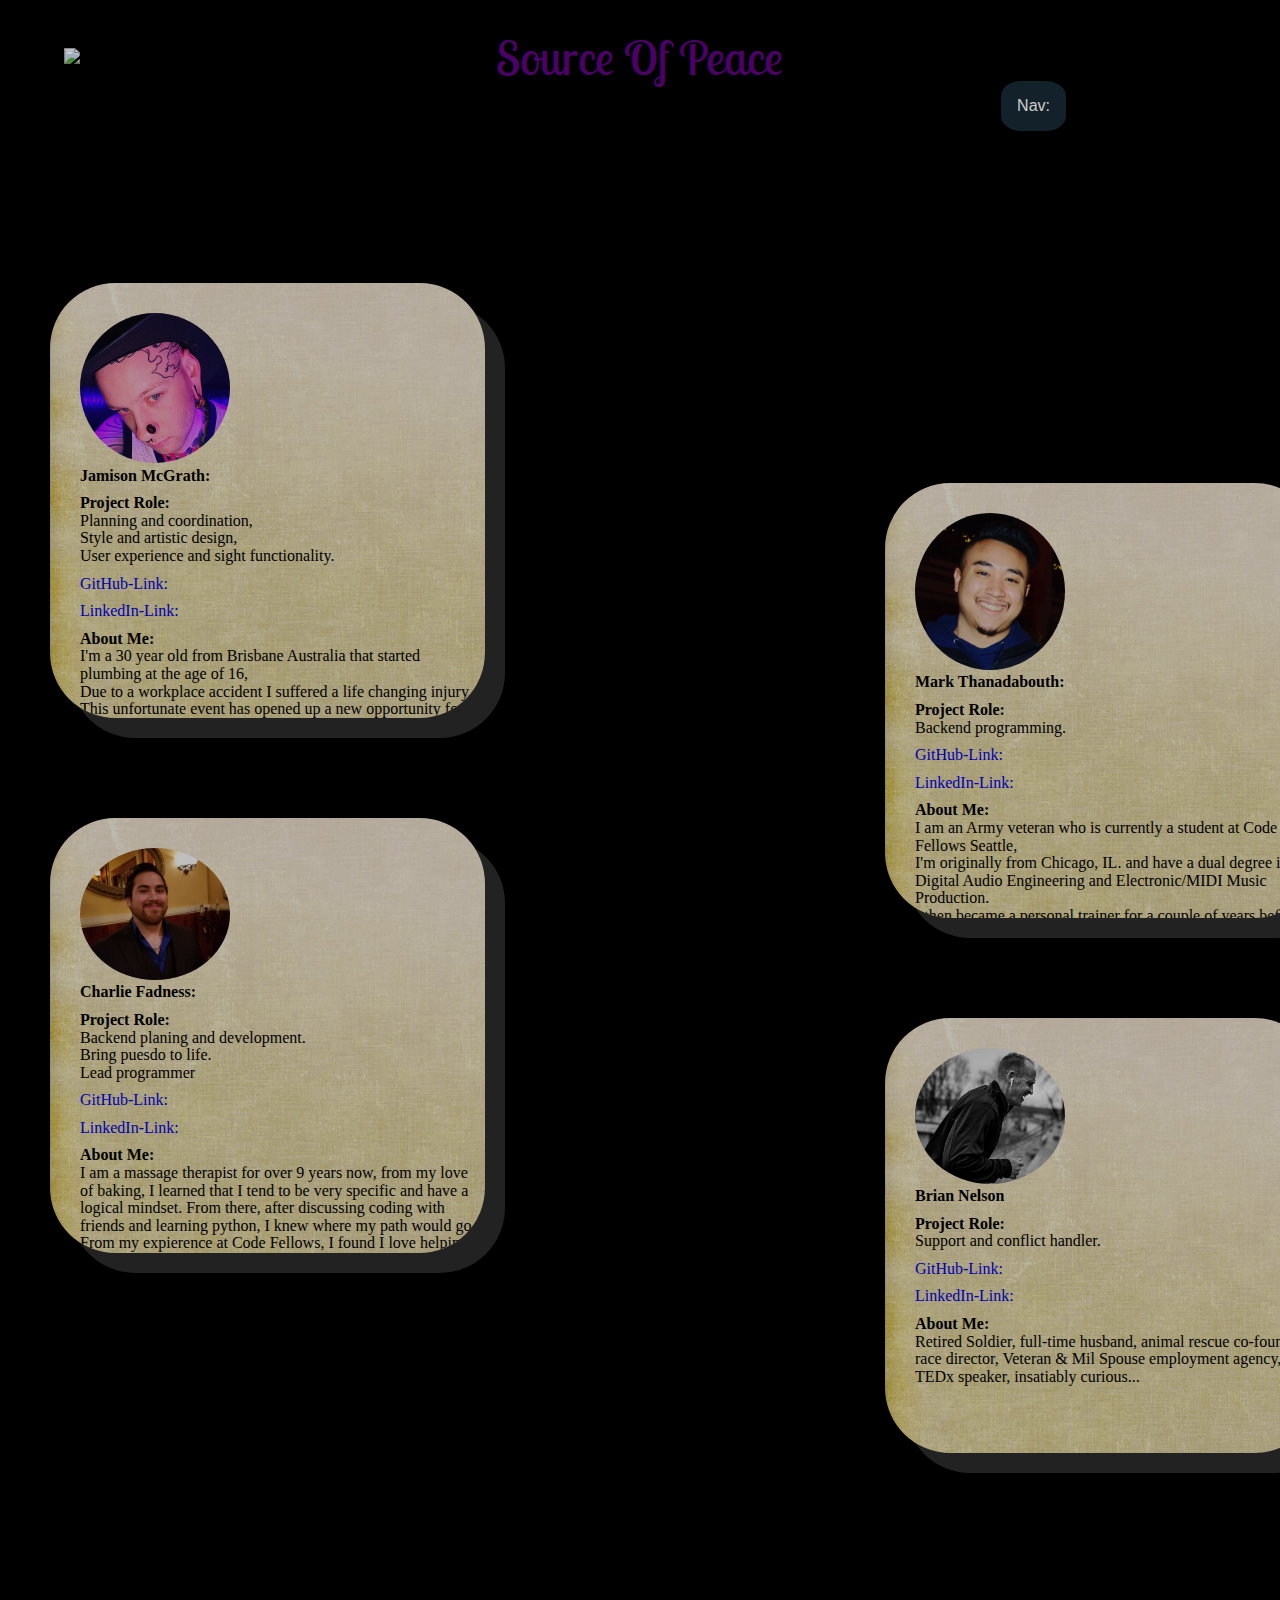
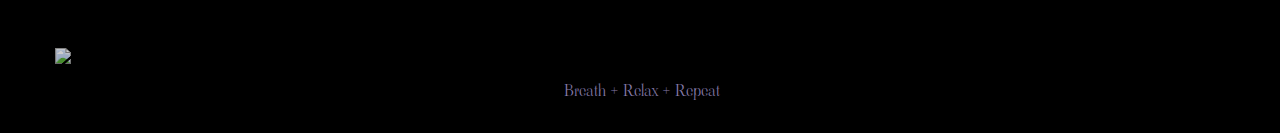
==== commit 2f9c11ff: "still needs some work" ====
--- a/html/about_us.html
+++ b/html/about_us.html
@@ -58,8 +58,7 @@
           <h3>Charlie Fadness:</h3>
           <h4>Project Role:</h4>
           <p>
-
-            Project: Backend planing and development. <br>Bring puesdo to life. <br>Lead programmer
+            Backend planing and development. <br>Bring puesdo to life. <br>Lead programmer
           </p>
           <ul>
             <li class="link"><a href="https://www.github.com/fadnesscharlie">GitHub-Link:</a></li>
@@ -67,7 +66,7 @@
           </ul>
           <h4>About Me:</h4>
           <p>
-            My name is Charlie Fadness. I am a massage therapist for over 9 years now, from my love of baking, I learned that I tend to be very specific and have a logical mindset. From there, after discussing coding with friends and learning python, I knew where my path would go. From my expierence at Code Fellows, I found I love helping and teaching as this makes me have to keep thinking of the subjects from a different mindset as I always try to explain things from a different aspect to keep learning new things everyday!
+            I am a massage therapist for over 9 years now, from my love of baking, I learned that I tend to be very specific and have a logical mindset. From there, after discussing coding with friends and learning python, I knew where my path would go. From my expierence at Code Fellows, I found I love helping and teaching as this makes me have to keep thinking of the subjects from a different mindset as I always try to explain things from a different aspect to keep learning new things everyday!
           </p>
         </div>
       </div>
--- a/css/style.css
+++ b/css/style.css
@@ -235,10 +235,10 @@
 
 ::-webkit-scrollbar {
   display: none;
+}
 
 .hidden {
   visibility: hidden;
-
 }
 
 #about-2 {
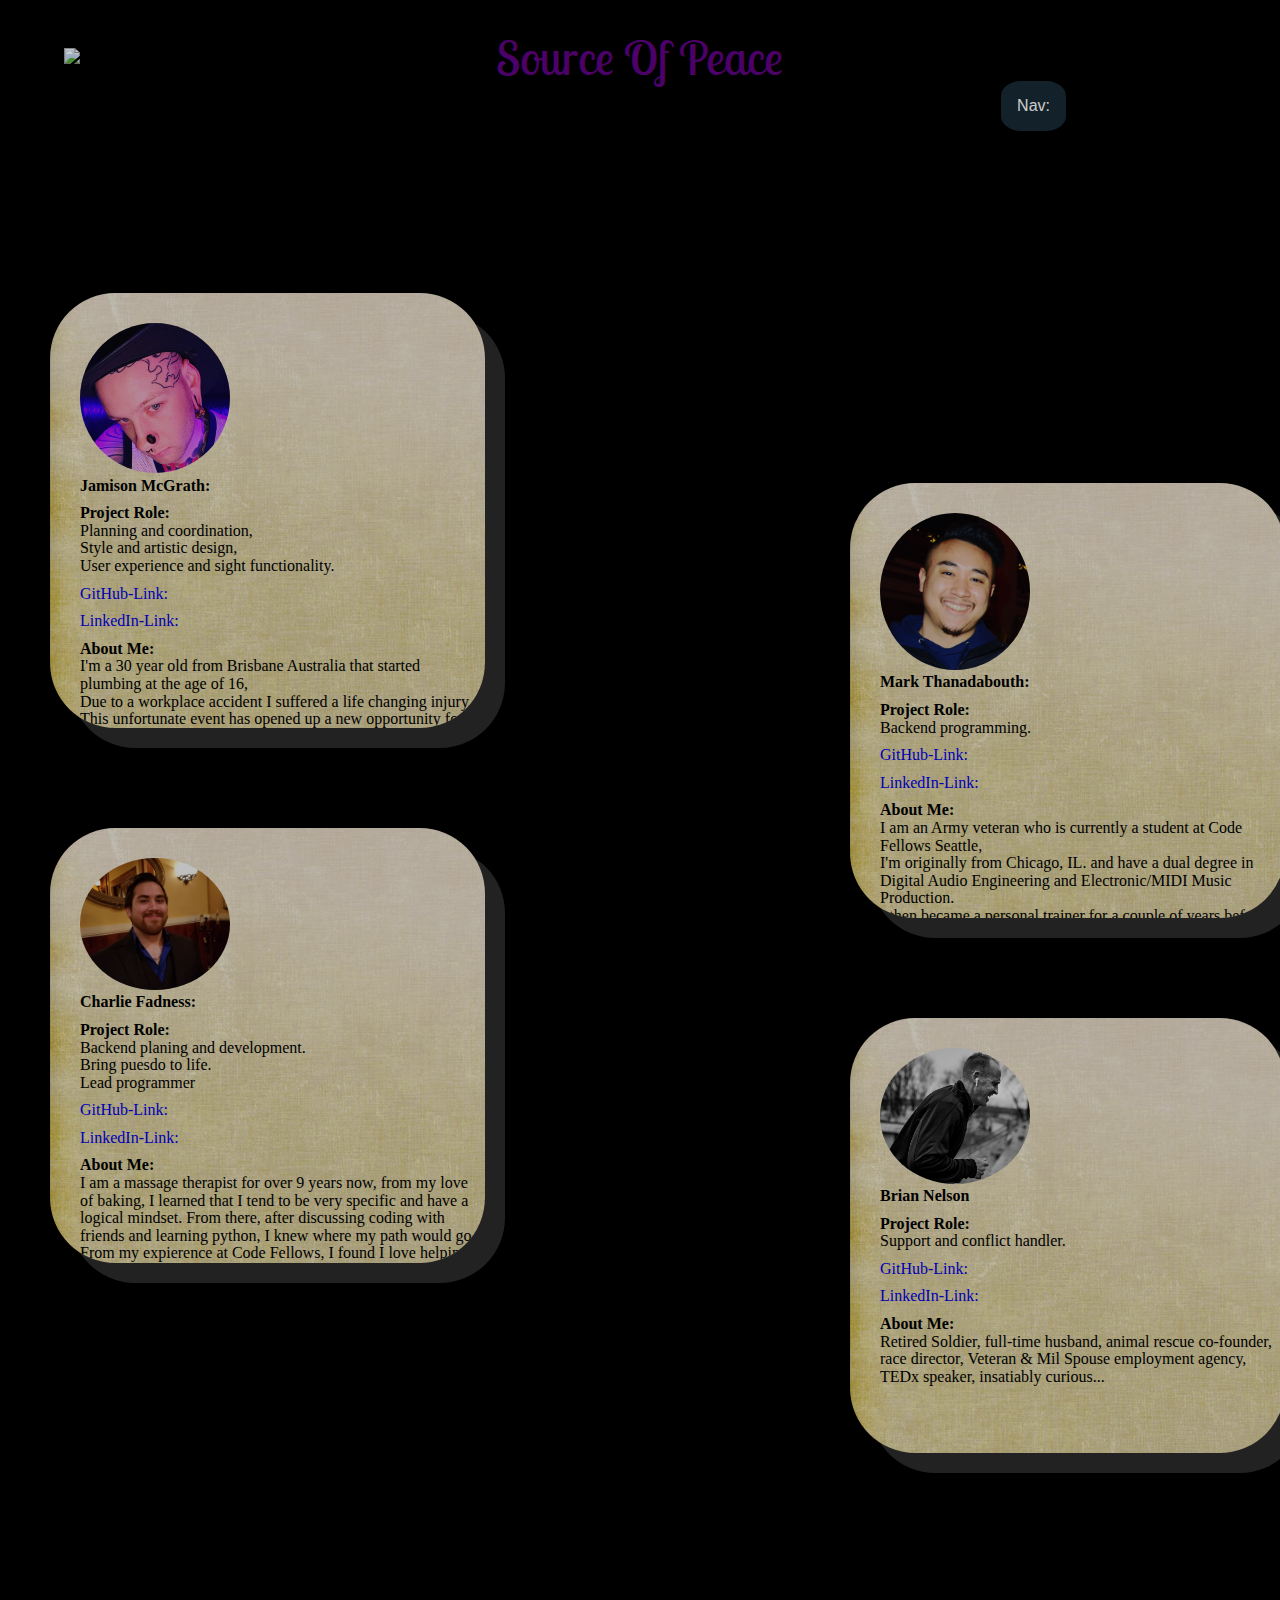
==== commit 6fe9f923: "final eddit" ====
--- a/html/about_us.html
+++ b/html/about_us.html
@@ -3,8 +3,8 @@
 
 <head>
   <title>Source Of Peace</title>
-  <link rel="stylesheet" href="/css/reset.css">
-  <link rel="stylesheet" href="/css/style.css">
+  <link rel="stylesheet" href="../css/reset.css">
+  <link rel="stylesheet" href="../css/style.css">
 
   <link rel="preconnect" href="https://fonts.gstatic.com">
   <link href="https://fonts.googleapis.com/css2?family=Lobster+Two&display=swap" rel="stylesheet">
--- a/css/style.css
+++ b/css/style.css
@@ -139,19 +139,19 @@
   height: 90vh;
   width: 50vw;
   padding-left: 50px;
-  padding-top: 50px;
+  margin-top: 60px;
 }
 
 /* div right all pages */
-#div-right{
-  height: 90vh;
-  width: 50vw;
-  padding-left: 50px;
-  padding-top: 50px;
-}
+/* #div-right{ */
+  /* height: 90vh;
+  width: 50vw; */
+  /* padding-left: 50px;
+  padding-top: 50px; */
+/* } */
 
 /* welcome greeting index page */
-#welcomeGreeting {
+#welcomeGreeting, #savedlog{
   color: rgb(54, 37, 209);
   font-size: 2em;
   font-weight: bolder;
@@ -162,20 +162,50 @@
 
 /* Timer on index page */
 #timer {
-  border: 4px solid white;
+  /* border: 4px solid white; */
   width: 100px;
   height: 100px;
-  margin-left: 300px;
+  margin-left: 130px;
   margin-top: 30px;
+  padding-top: 20px;
+  font-size: 5em;
+  color: blueviolet;
+}
+
+#buttonID, #nameSubmit, #timerSelector{
+  background: #7a1f95;
+  transition-property: background;
+  transition-duration: 1s;
+  transition-timing-function: linear;
+  /* height: 50px; */
+  border-radius: 15px;
+}
+
+#buttonID:hover {
+  background: #29ffdb;
+}
+
+#userTimer {
+  font-size: 2em;
+  color: rgb(5, 78, 78);
+}
+
+#timerSelector {
+  width: 200px;
+  font-size: .7em;
+  color: #29ffdb;
 }
 
 /* button for timer */
 #button {
-  border: 4px solid white;
-  width: 100px;
-  height: 100px;
-  margin-left: 300px;
+  /* border: 4px solid white; */
+  width: 120px;
+  height: 70px;
+  margin-left: 130px;
   margin-top: 30px;
+  padding-top: 10px;
+  font-size: 2em;
+  color: blueviolet;
 }
 
 /* about us div left */
@@ -260,7 +290,7 @@
 
 #about-3 {
   margin-top: 200px;
-  margin-left: 145px;
+  /* margin-left: 145px; */
   background-image: url(../img/bookBackgroundTextBox.jpeg);
   width: 400px;
   height: 375px;
@@ -278,7 +308,7 @@
 }
 
 #about-4 {
-  margin-left: 145px;
+  /* margin-left: 145px; */
   background-image: url(../img/bookBackgroundTextBox.jpeg);
   width: 400px;
   height: 375px;
@@ -295,7 +325,7 @@
   margin-bottom: 200px;
 }
 
-#left-content {
+#left-content, #savedLog, .putBoxHere{
   background-image: url(../img/bookBackgroundTextBox.jpeg);
   width: 400px;
   height: 375px;
@@ -308,6 +338,47 @@
   padding-bottom: 30px;
   box-shadow: 20px 20px rgba(128, 128, 128, 0.357);
   line-height: 1.1;
-  overflow: scroll;
-  margin-bottom: 100px;
-}
+  /* overflow: scroll; */
+  margin-bottom: 100px;
+}
+
+#div-right {
+  margin-left: 160px;
+  margin-top: 50px;
+  overflow: auto;
+}
+/* #savedLog {
+  background-image: url(../img/bookBackgroundTextBox.jpeg);
+  width: 400px;
+  height: 375px;
+  opacity: 0.75;
+  color: black;
+  border-radius: 15%;
+  padding-top: 30px;
+  padding-left: 30px;
+  padding-right: 15px;
+  padding-bottom: 30px;
+  box-shadow: 20px 20px rgba(128, 128, 128, 0.357);
+  line-height: 1.1;
+  overflow: scroll;
+  margin-bottom: 100px;
+} */
+
+#displayLog {
+  float: right;
+  text-align: right;
+  position: relative; top: 400px;
+}
+
+#userLog {
+  margin-right: 400px;
+}
+
+#reflections-container {
+  /* width: 100px; */
+  height: 600px;
+  /* margin: auto; */
+  margin-right: 400px;
+  /* height: 0vh;
+  width: 0vw; */
+}
